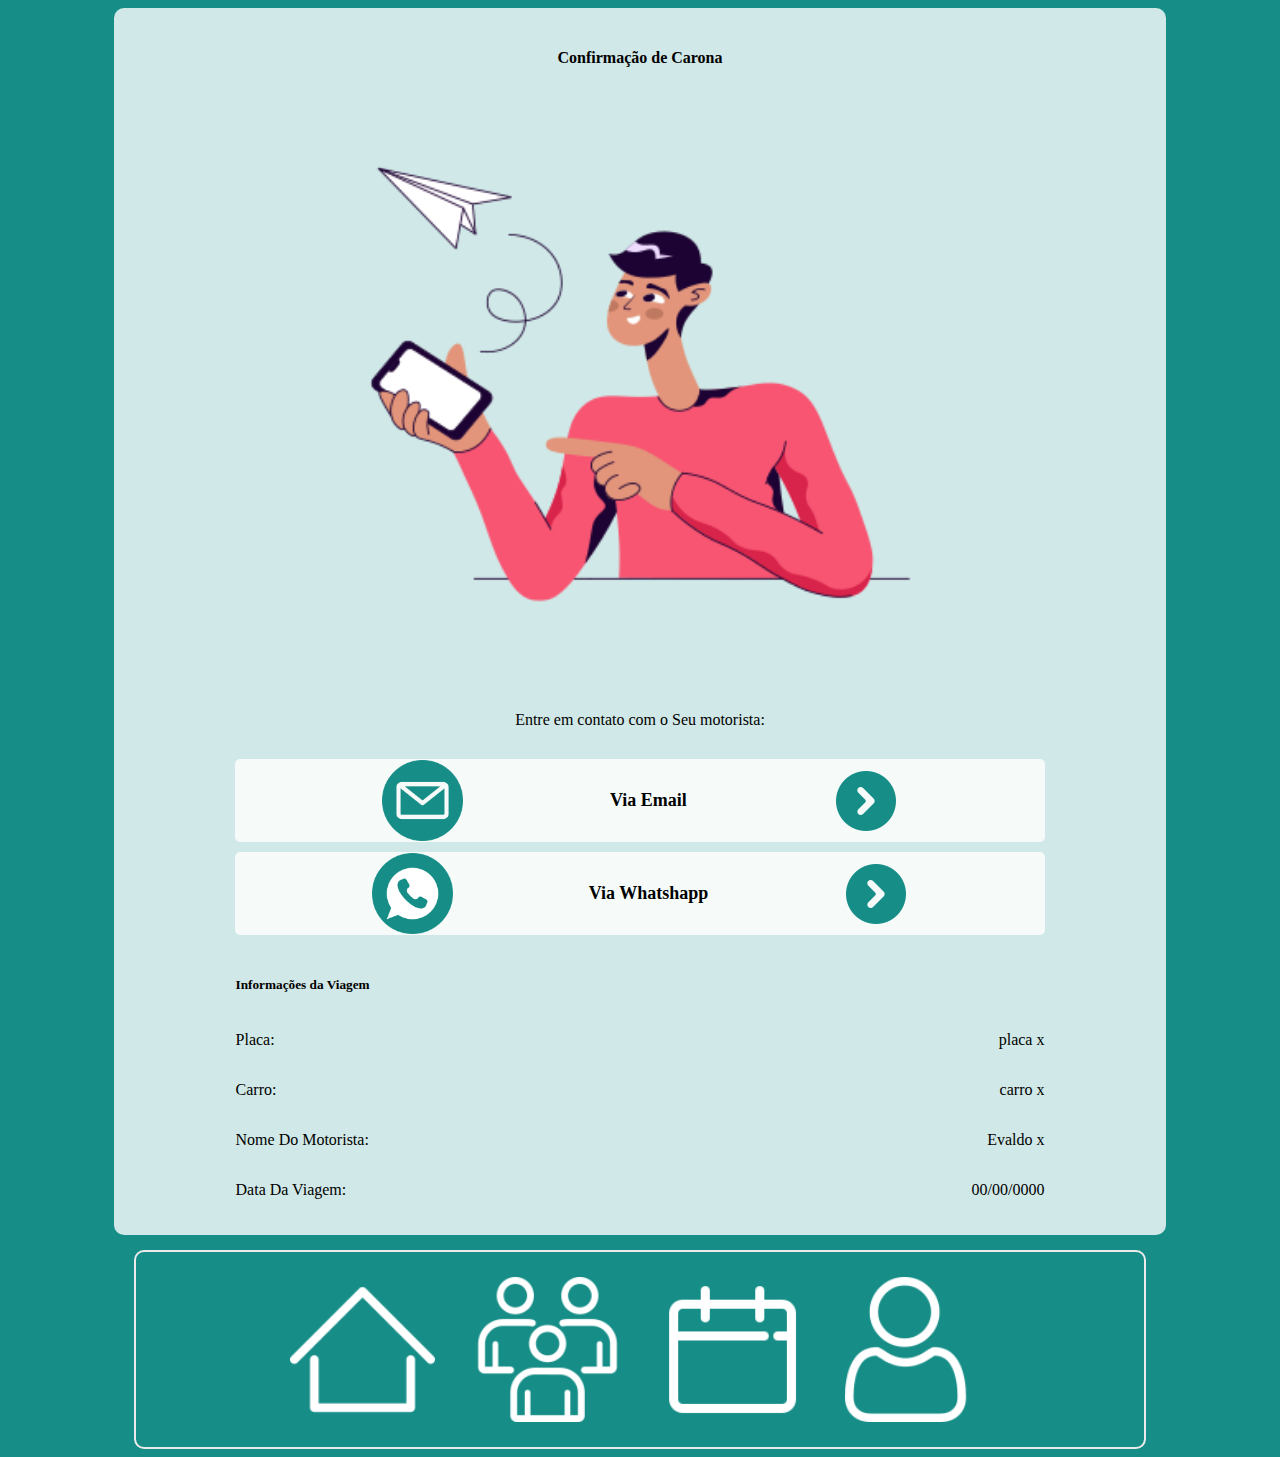
==== confirmação.html @ 68222691 "tela de confirmação de carona feito a base Css/html" ====
<!DOCTYPE html>
<html lang="en">
<head>
    <meta charset="UTF-8">
    <meta name="viewport" content="width=device-width, initial-scale=1.0">
    <title>RideShare</title>
    <link rel="stylesheet" href="/assets/CSS/style.css">
    <link rel="stylesheet" href="/assets/CSS/confirmacao.css">
</head>
<body>
    <div class="containerB">
        <h4>Confirmação de Carona</h4>
        <div class=""></div>

        <img class="confirmacao_img" alt="" src="img/confirmacao.png" />

        <p style="margin-bottom: 30px;">Entre em contato com o Seu motorista:</p>
        <div class="container_email">
            <img class="img_ref" alt="" src="img/email.png" />
            <h4 class="font_botao">Via Email</h4>
            <img class="img_ref" alt="" src="img/proxima.png" />
        </div>
        
        <div class="container_email">
            <img class="img_ref" alt="" src="img/chat1.png" />
            <h4 class="font_botao">Via Whatshapp</h4>
            <img class="img_ref" alt="" src="img/proxima.png" />
        </div>

        <div class="info_viagens">
            
            <h5 class="">Informações da Viagem</h5>

            <div class="container_infos">
                <p>Placa:</p>
                <p>placa x</p>
            </div>
            <div class="container_infos">
                <p>Carro:</p>
                <p>carro x</p>
            </div>
            <div class="container_infos">
                <p>Nome Do Motorista:</p>
                <p>Evaldo x</p>
            </div>
            <div class="container_infos">
                <p>Data Da Viagem:</p>
                <p>00/00/0000</p>
            </div>
            
        </div>

    </div>

</body>
<footer >
    <div class="containerF">
        <img class="img_bottom" alt="" src="img/casa.png" />
        <img class="img_bottom" alt="" src="img/grupo.png" />
        <img class="img_bottom" alt="" src="img/historico.png" />
        <img class="img_bottom" alt="" src="img/perfil.png" />
    </div>
</footer>
</html>
---- assets/CSS/style.css ----
body{
    width: -webkit-fill-available;
    background-color: #168E87;
    display: flex;
    flex-direction: column;
    align-items: center;

}



.foto-perfil{
    width: 40%;
    margin-bottom: 25px;
    
}

.containerB{
    display: flex;
    align-items: center;
    justify-content: center;
    flex-direction: column;
    width: 80%;
    background-color: rgb(219, 219, 219);
    border-radius: 10px;
    padding: 20px;


    background-repeat: no-repeat;
    background-position: center center;
    background-size: 80%;
    background-color: rgba(255, 255, 255, 0.8);

}

.form_login{
    width: -webkit-fill-available;

}

.input_login{
    display: flex;
    justify-content: center;
}

.input_login input{
    margin: 5px;
    padding: 5px;
    border: 1px solid #168E87;
    border-radius: 5px;
    min-width: 60%;
    width: 100%;
   
}



.input_login button{
    margin-top: 25px;

}


.btn {
    display: inline-block;
    background:#168E87 ;
    font-size: 12px;
    
    font-weight: 500;
    padding: 5px 15px;
    margin-top: -3px;
    border-radius: 6px;
    border: 2px solid #168E87;
    transition: all 0.3s ease;
}

.btn:hover{
    color: white;
    background: #3070F7;
    border: 2px solid #3070F7;
    
}

footer {
    width: -webkit-fill-available;
    background-color: #168E87;
    display: flex;
    flex-direction: column;
    align-items: center;


}

.containerF { 
    background-color: #168E87;
    margin-top: 15px;
    border-radius: 10px;
    padding: 20px;
    box-sizing: border-box;
    display: flex;
    flex-direction: row;
    justify-content: center;
    width: 80%;
    border: 2px solid #ebebeb;

 
}

.containerF .img_bottom{
    width: 15%;
    margin: 5px 20px;

}
---- assets/CSS/confirmacao.css ----
.confirmacao_img{

    width: 60%;
}

.img_email{
    width: 20%;
}

.img_whatsapp {
    width: 15%;
}



.container_email{
    width: 80%;
    padding: 1px;
        display: flex;
        flex-direction: row;
        flex-wrap: wrap;
        align-content: flex-start;
        justify-content: space-evenly;
        align-items: center;
        margin-bottom: 10px;
        background-color:rgba(255, 255, 255, 0.8);
        border-radius: 5px;
        
}



.container_email .img_ref {
    max-width: 10%;
}

.container_email .font_botao{
    font-size: 18px;

}

.info_viagens{
    margin-top: 10px;
    width: 80%;
}

.info_viagens .container_infos{
        width: 100%;
        display: flex;
        flex-direction: row;
        flex-wrap: nowrap;
        justify-content: space-between;
        align-items: center;
}
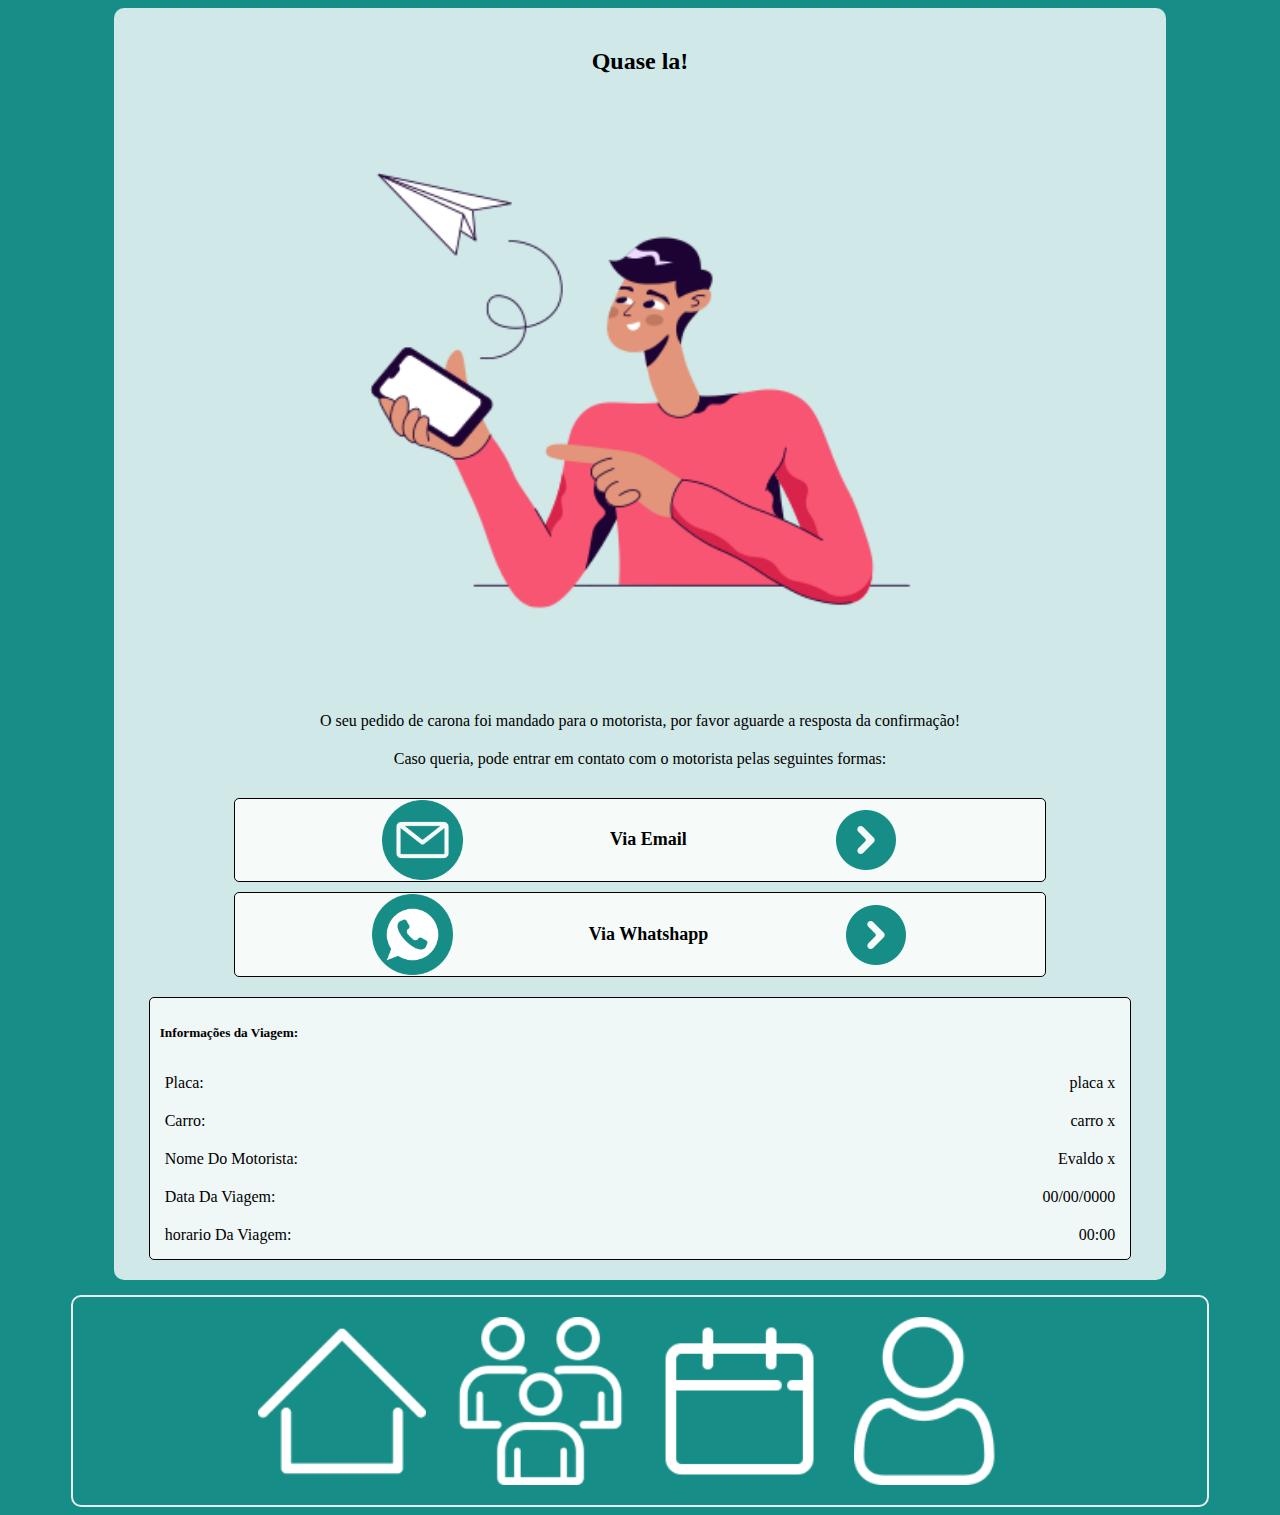
==== commit 756173b7: "Att colocada no grupo - res: footer funcional, modidficação do css" ====
--- a/confirmação.html
+++ b/confirmação.html
@@ -9,12 +9,14 @@
 </head>
 <body>
     <div class="containerB">
-        <h4>Confirmação de Carona</h4>
-        <div class=""></div>
+        <h2>Quase la!</h2>
+
 
         <img class="confirmacao_img" alt="" src="img/confirmacao.png" />
 
-        <p style="margin-bottom: 30px;">Entre em contato com o Seu motorista:</p>
+        <p >O seu pedido de carona foi mandado para o motorista, por favor aguarde a resposta da confirmação!</p>
+        <p style="margin-bottom: 30px;">Caso queria, pode entrar em contato com o motorista pelas seguintes formas:</p>
+
         <div class="container_email">
             <img class="img_ref" alt="" src="img/email.png" />
             <h4 class="font_botao">Via Email</h4>
@@ -29,7 +31,7 @@
 
         <div class="info_viagens">
             
-            <h5 class="">Informações da Viagem</h5>
+            <h5><strong>Informações da Viagem:</strong></h5>
 
             <div class="container_infos">
                 <p>Placa:</p>
@@ -47,18 +49,23 @@
                 <p>Data Da Viagem:</p>
                 <p>00/00/0000</p>
             </div>
+            <div class="container_infos">
+                <p>horario Da Viagem:</p>
+                <p>00:00</p>
+            </div>
             
         </div>
 
     </div>
 
 </body>
-<footer >
+<script src="/assets/JavaScript/rotas.js"></script>
+<footer>
     <div class="containerF">
-        <img class="img_bottom" alt="" src="img/casa.png" />
+        <img class="img_bottom" alt="" src="img/casa.png" onclick="home_page()"/>
         <img class="img_bottom" alt="" src="img/grupo.png" />
         <img class="img_bottom" alt="" src="img/historico.png" />
-        <img class="img_bottom" alt="" src="img/perfil.png" />
+        <img class="img_bottom" alt="" src="img/perfil.png" onclick="perfil_usuario()"/>
     </div>
 </footer>
 </html>--- a/assets/CSS/style.css
+++ b/assets/CSS/style.css
@@ -37,6 +37,11 @@
 
 }
 
+.containerB form{
+margin-bottom: 30px;
+
+}
+
 .form_login{
     width: -webkit-fill-available;
 
@@ -67,7 +72,6 @@
 
 .btn {
     display: inline-block;
-    background:#168E87 ;
     font-size: 12px;
     
     font-weight: 500;
@@ -99,19 +103,36 @@
     background-color: #168E87;
     margin-top: 15px;
     border-radius: 10px;
-    padding: 20px;
+    padding: 5px;
     box-sizing: border-box;
     display: flex;
     flex-direction: row;
     justify-content: center;
-    width: 80%;
+    width: 90%;
     border: 2px solid #ebebeb;
+
 
  
 }
 
 .containerF .img_bottom{
     width: 15%;
-    margin: 5px 20px;
+    padding: 10px 10px;
+    margin: 5px 5px;
+
+
 
 }
+
+.containerF .img_bottom:hover{
+
+    background-color: black;
+    border: 2px solid #ebebeb;
+    border-radius: 10px;
+
+}
+
+
+
+
+
--- a/assets/CSS/confirmacao.css
+++ b/assets/CSS/confirmacao.css
@@ -1,5 +1,8 @@
 
-
+.containerB p{
+    text-align: center;
+    margin: 10px 5px ;
+}
 
 .confirmacao_img{
 
@@ -17,6 +20,7 @@
 
 
 .container_email{
+    border: 1px solid #000000;
     width: 80%;
     padding: 1px;
         display: flex;
@@ -34,6 +38,7 @@
 
 
 .container_email .img_ref {
+    
     max-width: 10%;
 }
 
@@ -44,8 +49,19 @@
 
 .info_viagens{
     margin-top: 10px;
-    width: 80%;
+    padding: 5px 10px;
+    width: 95%;
+
+    background-color: rgba(255, 255, 255, 0.65);
+    border: 1px solid #000000;
+    border-radius: 5px;
+
 }
+
+    .info_viagens h2{
+    margin: 10px 2px;
+
+    }
 
 .info_viagens .container_infos{
         width: 100%;
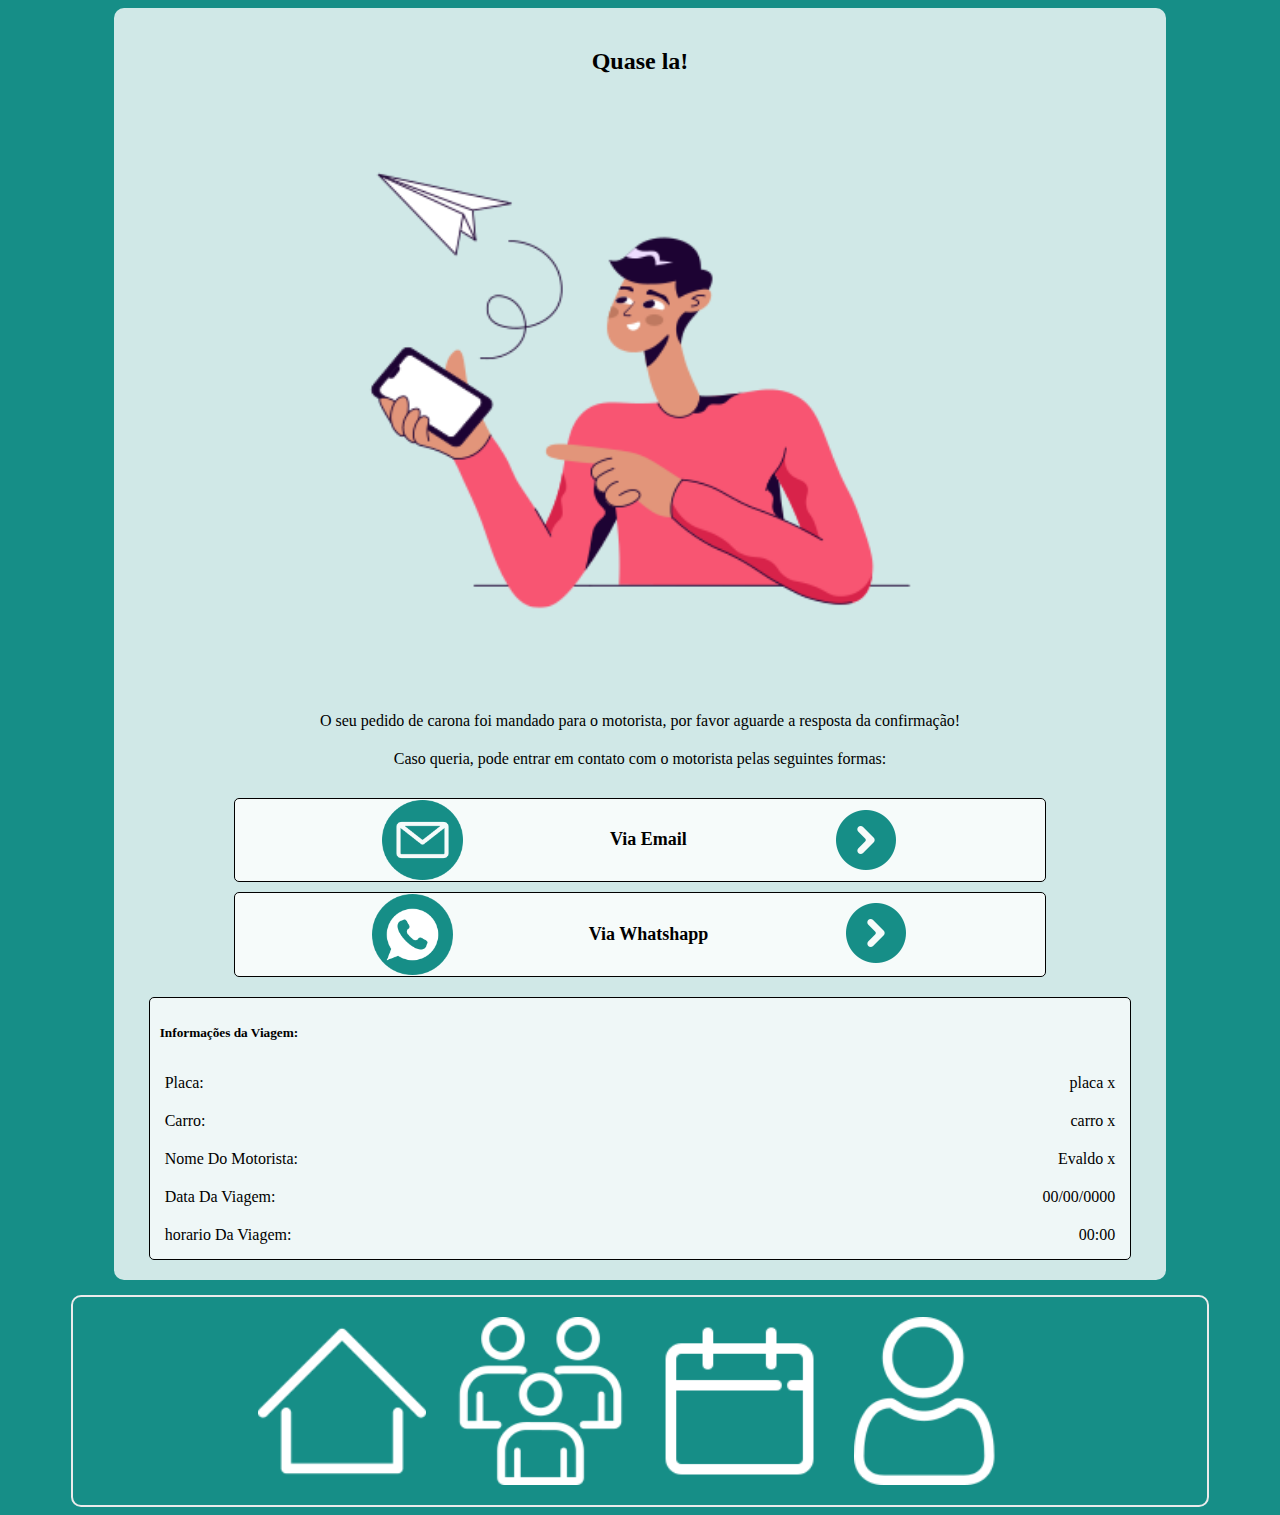
==== commit 26ad1b81: "Whatsapp" ====
--- a/confirmação.html
+++ b/confirmação.html
@@ -26,7 +26,7 @@
         <div class="container_email">
             <img class="img_ref" alt="" src="img/chat1.png" />
             <h4 class="font_botao">Via Whatshapp</h4>
-            <img class="img_ref" alt="" src="img/proxima.png" />
+            <a  class="img_ref" alt="" href="https://wa.me/+558184371475"> <img src="img/proxima.png" /></a>
         </div>
 
         <div class="info_viagens">
@@ -64,7 +64,7 @@
     <div class="containerF">
         <img class="img_bottom" alt="" src="img/casa.png" onclick="home_page()"/>
         <img class="img_bottom" alt="" src="img/grupo.png" />
-        <img class="img_bottom" alt="" src="img/historico.png" />
+        <img class="img_bottom" alt="" src="img/historico.png" onclick="historico()"/>
         <img class="img_bottom" alt="" src="img/perfil.png" onclick="perfil_usuario()"/>
     </div>
 </footer>
--- a/assets/CSS/style.css
+++ b/assets/CSS/style.css
@@ -3,7 +3,8 @@
 
 
 body{
-    width: -webkit-fill-available;
+    max-width: -webkit-fill-available;
+   /* width: -webkit-fill-available;*/
     background-color: #168E87;
     display: flex;
     flex-direction: column;
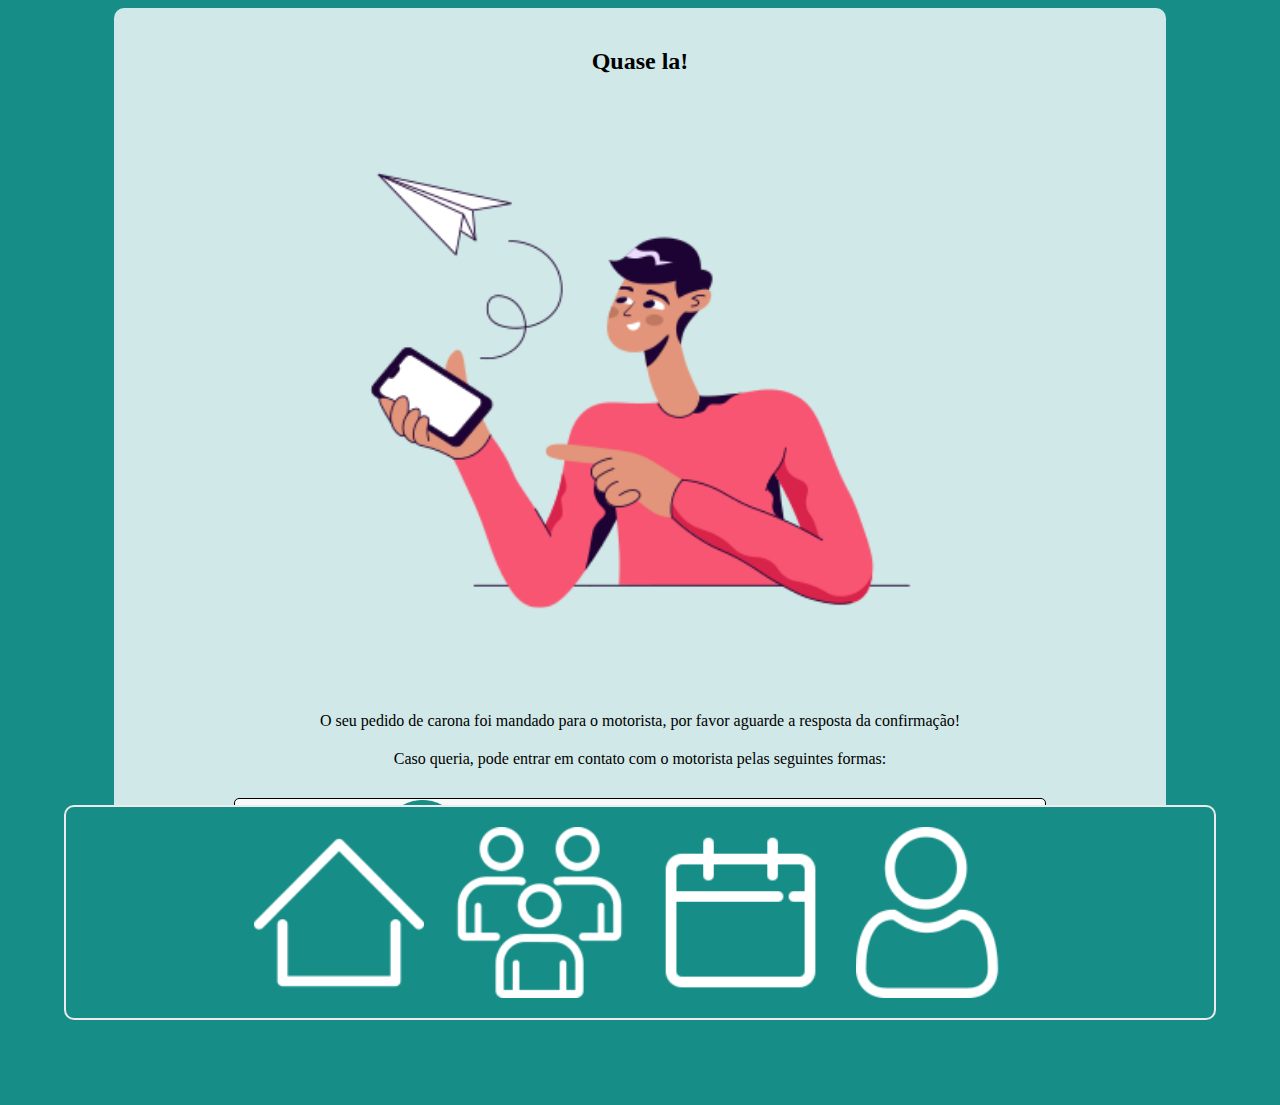
==== commit d2065fb0: "informações de agendamento agora tambem puxam as informações do json" ====
--- a/confirmação.html
+++ b/confirmação.html
@@ -24,42 +24,27 @@
         </div>
         
         <div class="container_email">
-            <img class="img_ref" alt="" src="img/chat1.png" />
-            <h4 class="font_botao">Via Whatshapp</h4>
-            <a  class="img_ref" alt="" href="https://wa.me/+558184371475"> <img src="img/proxima.png" /></a>
+            <a   alt="" href="https://wa.me/+558184371475">
+                <img class="img_ref" alt="" src="img/chat1.png" />
+                <h4 class="font_botao">Via Whatshapp</h4>
+                <img class="img_ref" src="img/proxima.png" />
+            </a>
         </div>
 
-        <div class="info_viagens">
+        <div id="lista-caronas" style="width: 80%;">
+
             
-            <h5><strong>Informações da Viagem:</strong></h5>
+        </div>
 
-            <div class="container_infos">
-                <p>Placa:</p>
-                <p>placa x</p>
-            </div>
-            <div class="container_infos">
-                <p>Carro:</p>
-                <p>carro x</p>
-            </div>
-            <div class="container_infos">
-                <p>Nome Do Motorista:</p>
-                <p>Evaldo x</p>
-            </div>
-            <div class="container_infos">
-                <p>Data Da Viagem:</p>
-                <p>00/00/0000</p>
-            </div>
-            <div class="container_infos">
-                <p>horario Da Viagem:</p>
-                <p>00:00</p>
-            </div>
-            
+        <div >
+
         </div>
 
     </div>
 
 </body>
 <script src="/assets/JavaScript/rotas.js"></script>
+<script src="/assets/JavaScript/confirmacao.js"></script>
 <footer>
     <div class="containerF">
         <img class="img_bottom" alt="" src="img/casa.png" onclick="home_page()"/>
--- a/assets/CSS/style.css
+++ b/assets/CSS/style.css
@@ -9,6 +9,7 @@
     display: flex;
     flex-direction: column;
     align-items: center;
+    margin-bottom: 110px;
 
 }
 
@@ -91,11 +92,18 @@
 }
 
 footer {
+ 
+
     width: -webkit-fill-available;
-    background-color: #168E87;
     display: flex;
     flex-direction: column;
     align-items: center;
+    bottom: 0;
+    height: 110px;
+    position: fixed;
+
+
+
 
 
 }
--- a/assets/CSS/confirmacao.css
+++ b/assets/CSS/confirmacao.css
@@ -14,7 +14,7 @@
 }
 
 .img_whatsapp {
-    width: 15%;
+    width: 39.5%;
 }
 
 
@@ -33,6 +33,14 @@
         background-color:rgba(255, 255, 255, 0.8);
         border-radius: 5px;
         
+}
+
+.container_email a{
+    display: flex;
+    flex-direction: row;
+    flex-wrap: wrap;
+    justify-content: space-evenly;
+    align-items: center;
 }
 
 
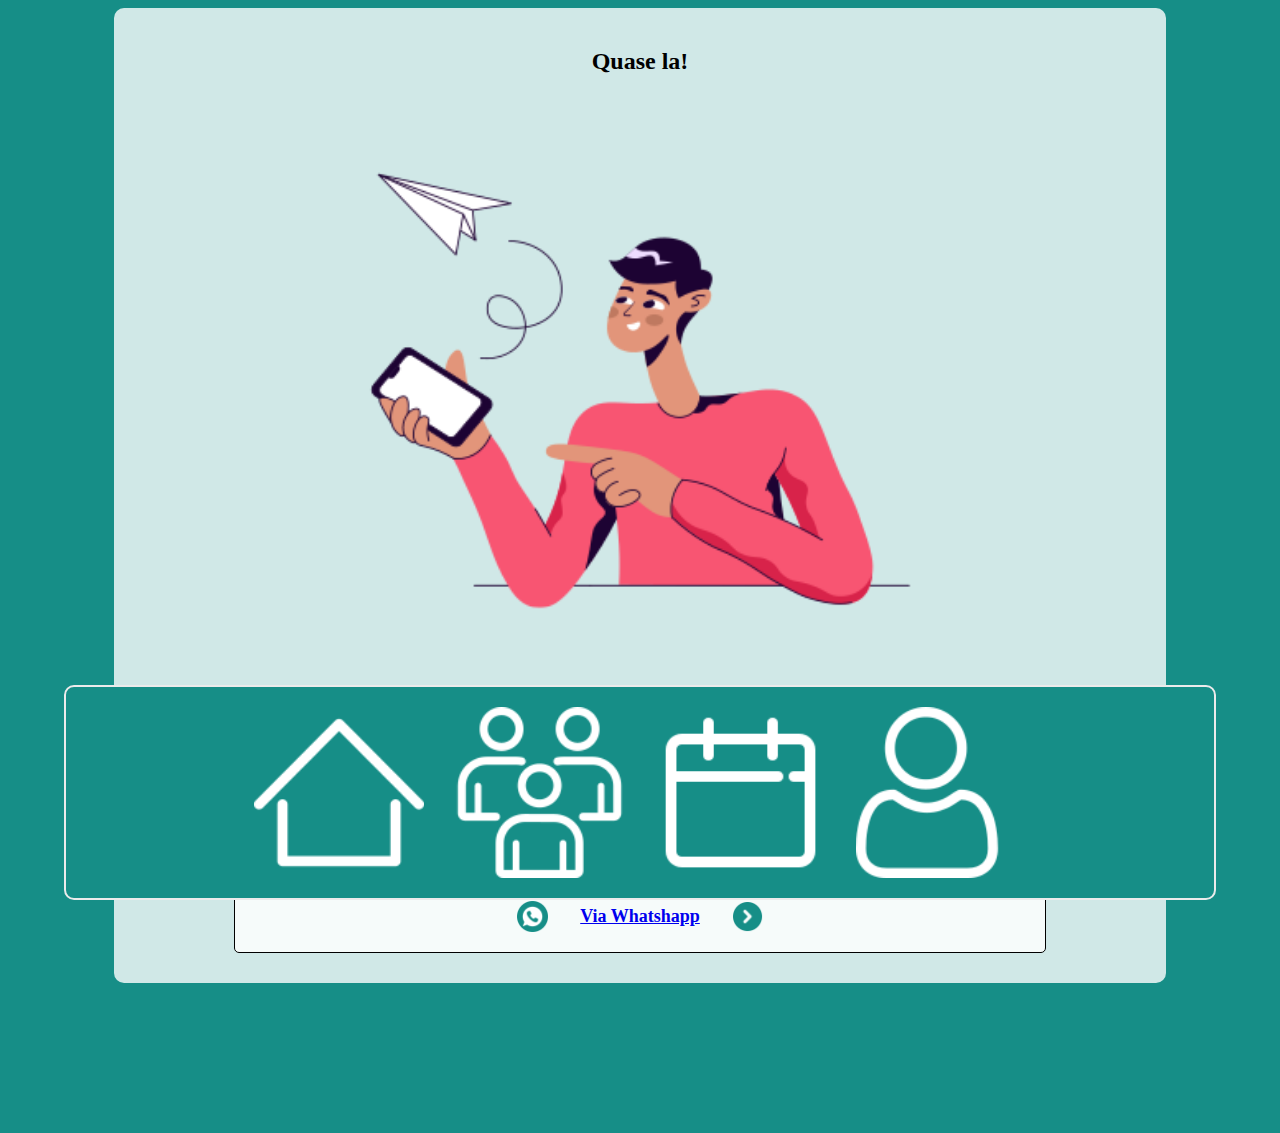
==== commit 9889c91a: "Integração do Mapa" ====
--- a/confirmação.html
+++ b/confirmação.html
@@ -18,9 +18,11 @@
         <p style="margin-bottom: 30px;">Caso queria, pode entrar em contato com o motorista pelas seguintes formas:</p>
 
         <div class="container_email">
-            <img class="img_ref" alt="" src="img/email.png" />
-            <h4 class="font_botao">Via Email</h4>
-            <img class="img_ref" alt="" src="img/proxima.png" />
+            <a  alt="" href="/mapa1.html">
+                <img class="img_ref" alt="" src="/img/mapa.png" />
+                <h4 class="font_botao">Mapa</h4>
+                <img class="img_ref" alt="" src="img/proxima.png" />
+            </a>
         </div>
         
         <div class="container_email">
--- a/assets/CSS/style.css
+++ b/assets/CSS/style.css
@@ -9,7 +9,7 @@
     display: flex;
     flex-direction: column;
     align-items: center;
-    margin-bottom: 110px;
+    margin-bottom: 150px;
 
 }
 
@@ -99,7 +99,6 @@
     flex-direction: column;
     align-items: center;
     bottom: 0;
-    height: 110px;
     position: fixed;
 
 
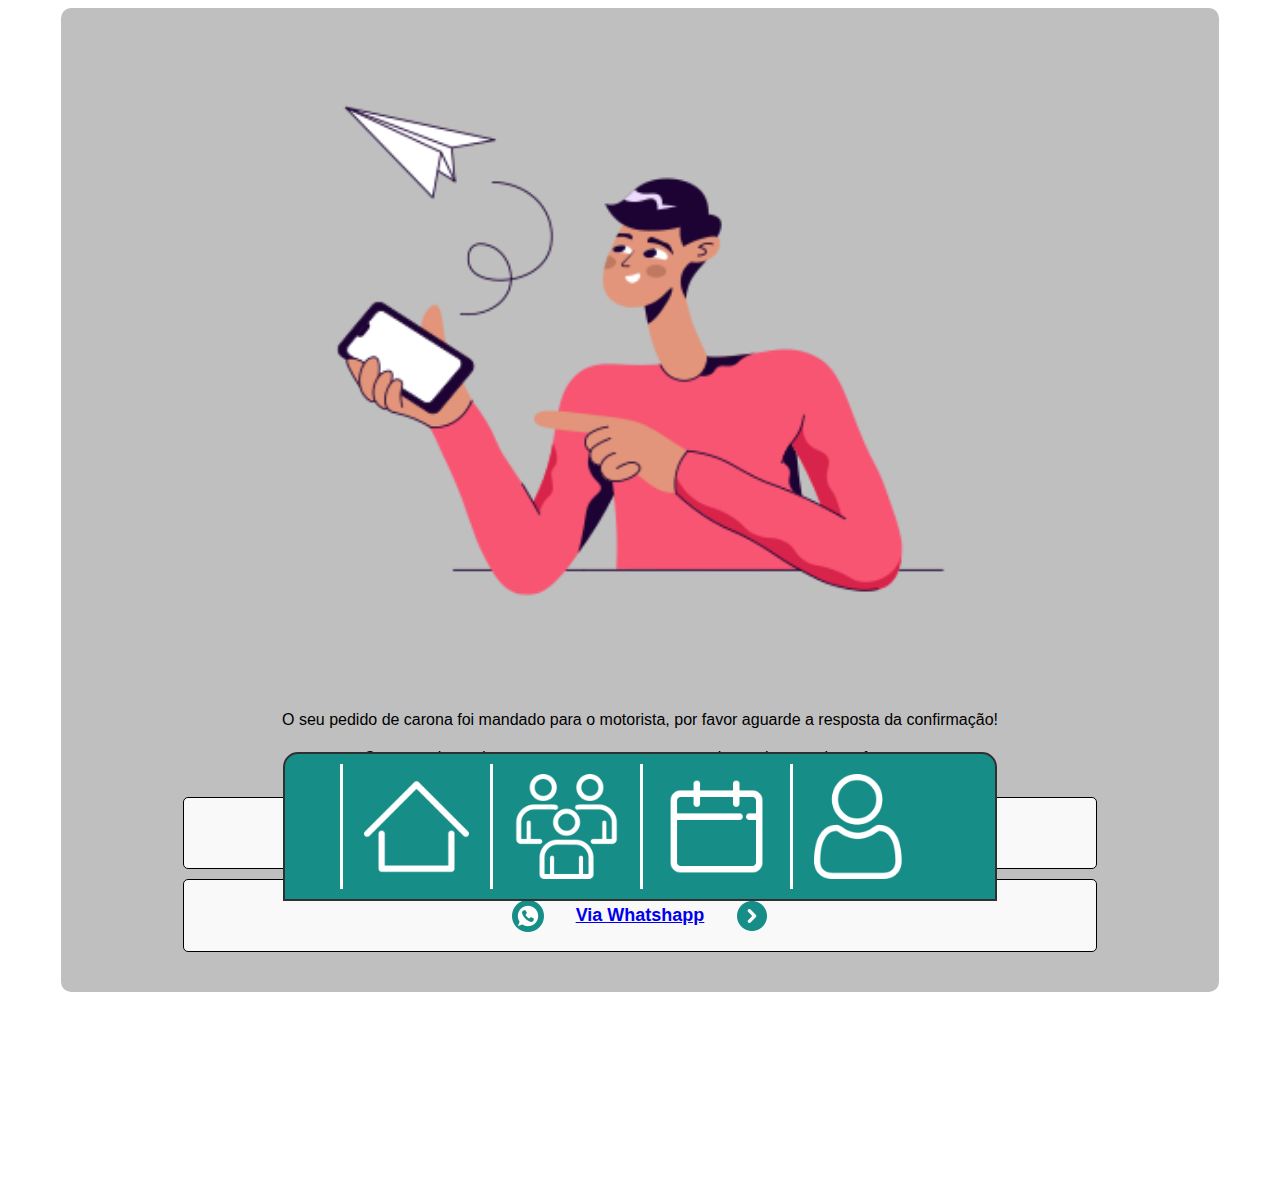
==== commit efbbe140: "css atualizado e finalizado segundo sujestão do prof e do desing mandado" ====
--- a/confirmação.html
+++ b/confirmação.html
@@ -2,20 +2,20 @@
 <html lang="en">
 <head>
     <meta charset="UTF-8">
+    <meta name="theme-color" content="#168e87">
+    <link rel="manifest" href="manifest.json">
     <meta name="viewport" content="width=device-width, initial-scale=1.0">
     <title>RideShare</title>
     <link rel="stylesheet" href="/assets/CSS/style.css">
     <link rel="stylesheet" href="/assets/CSS/confirmacao.css">
 </head>
 <body>
-    <div class="containerB">
-        <h2>Quase la!</h2>
-
+    <div class="container_historico">
 
         <img class="confirmacao_img" alt="" src="img/confirmacao.png" />
 
-        <p >O seu pedido de carona foi mandado para o motorista, por favor aguarde a resposta da confirmação!</p>
-        <p style="margin-bottom: 30px;">Caso queria, pode entrar em contato com o motorista pelas seguintes formas:</p>
+        <p class="p_historico">O seu pedido de carona foi mandado para o motorista, por favor aguarde a resposta da confirmação!</p>
+        <p class="p_historico" style="margin-bottom: 30px;">Caso queria, pode entrar em contato com o motorista pelas seguintes formas:</p>
 
         <div class="container_email">
             <a  alt="" href="/mapa1.html">
@@ -33,7 +33,7 @@
             </a>
         </div>
 
-        <div id="lista-caronas" style="width: 80%;">
+        <div id="lista-caronas" class="lista_info">
 
             
         </div>
@@ -50,7 +50,7 @@
 <footer>
     <div class="containerF">
         <img class="img_bottom" alt="" src="img/casa.png" onclick="home_page()"/>
-        <img class="img_bottom" alt="" src="img/grupo.png" />
+        <img class="img_bottom" alt="" src="img/grupo.png" onclick="alerta_att_grupo()"/>
         <img class="img_bottom" alt="" src="img/historico.png" onclick="historico()"/>
         <img class="img_bottom" alt="" src="img/perfil.png" onclick="perfil_usuario()"/>
     </div>
--- a/assets/CSS/style.css
+++ b/assets/CSS/style.css
@@ -5,38 +5,35 @@
 body{
     max-width: -webkit-fill-available;
    /* width: -webkit-fill-available;*/
-    background-color: #168E87;
+    background-color: #ffffff;
     display: flex;
     flex-direction: column;
     align-items: center;
-    margin-bottom: 150px;
+    margin-bottom: 200px;
+
+    font-family: 'Roboto', sans-serif;
 
 }
 
 
-
-.foto-perfil{
-    width: 40%;
-    margin-bottom: 25px;
-    
-}
 
 .containerB{
     display: flex;
     align-items: center;
     justify-content: center;
     flex-direction: column;
-    width: 80%;
-    background-color: rgb(219, 219, 219);
+    width: 90%;
+    background-color: #bfbfbf;
     border-radius: 10px;
     padding: 20px;
+    padding-top: 80px;
 
+}
 
-    background-repeat: no-repeat;
-    background-position: center center;
-    background-size: 80%;
-    background-color: rgba(255, 255, 255, 0.8);
-
+.containerB h2{
+    margin:  20px 10px;
+    text-align: center;
+    font-weight: bold;
 }
 
 .containerB form{
@@ -68,19 +65,22 @@
 
 .input_login button{
     margin-top: 25px;
+    padding: 3% 20%;
 
 }
 
 
 .btn {
     display: inline-block;
-    font-size: 12px;
+    font-size: 16px;
+    color: rgb(255, 255, 255);
     
+    background-color: #168E87;;
     font-weight: 500;
     padding: 5px 15px;
     margin-top: -3px;
     border-radius: 6px;
-    border: 2px solid #168E87;
+    border: 1.5px solid #000000;
     transition: all 0.3s ease;
 }
 
@@ -94,13 +94,13 @@
 footer {
  
 
-    width: -webkit-fill-available;
+    max-width: fit-content;
     display: flex;
     flex-direction: column;
     align-items: center;
     bottom: 0;
     position: fixed;
-
+    z-index: 10000;
 
 
 
@@ -110,14 +110,16 @@
 .containerF { 
     background-color: #168E87;
     margin-top: 15px;
-    border-radius: 10px;
+    margin-bottom: -1px;    
+    border-top-right-radius: 15px;
+    border-top-left-radius: 15px;
     padding: 5px;
     box-sizing: border-box;
     display: flex;
     flex-direction: row;
     justify-content: center;
-    width: 90%;
-    border: 2px solid #ebebeb;
+    width: 101%;
+    border: 2px solid #303030;
 
 
  
@@ -125,9 +127,10 @@
 
 .containerF .img_bottom{
     width: 15%;
-    padding: 10px 10px;
-    margin: 5px 5px;
-
+    padding: 10px 21px;
+    margin: 5px 0px;
+    border-left-style: solid;
+    border-color: white;
 
 
 }
@@ -142,5 +145,3 @@
 
 
 
-
-
--- a/assets/CSS/confirmacao.css
+++ b/assets/CSS/confirmacao.css
@@ -1,7 +1,21 @@
 
-.containerB p{
+.container_historico{
+    display: flex;
+    align-items: center;
+    justify-content: center;
+    flex-direction: column;
+    width: 90%;
+    background-color: #bfbfbf;
+    border-radius: 10px;
+    padding: 10px;
+    padding-bottom: 30px;
+
+}
+
+
+.container_historico .p_historico{
+    margin: 10px 5px ;
     text-align: center;
-    margin: 10px 5px ;
 }
 
 .confirmacao_img{
@@ -30,7 +44,7 @@
         justify-content: space-evenly;
         align-items: center;
         margin-bottom: 10px;
-        background-color:rgba(255, 255, 255, 0.8);
+        background-color: #f9f9f9;
         border-radius: 5px;
         
 }
@@ -58,16 +72,30 @@
 .info_viagens{
     margin-top: 10px;
     padding: 5px 10px;
-    width: 95%;
+    width: 100%;
 
-    background-color: rgba(255, 255, 255, 0.65);
+    background-color: #f9f9f9;
     border: 1px solid #000000;
     border-radius: 5px;
 
 }
 
-    .info_viagens h2{
-    margin: 10px 2px;
+    .info_viagens h4{
+        text-align: center;
+        margin-top: 10px;
+        margin-bottom: 30px;
+
+
+
+    }
+
+    .info_viagens h4 strong{
+        text-align: center;
+        margin: 15px 2px;
+        border-bottom: #000000;
+        border-bottom-style: solid;
+        border-bottom-width: 2px;
+        padding: 0px 15px;
 
     }
 
@@ -78,4 +106,15 @@
         flex-wrap: nowrap;
         justify-content: space-between;
         align-items: center;
+}
+
+
+.info_viagens .container_infos p{
+    margin: 10px 5px ;
+
+}
+
+.lista_info{
+    display: flex;
+    align-items: center;
 }